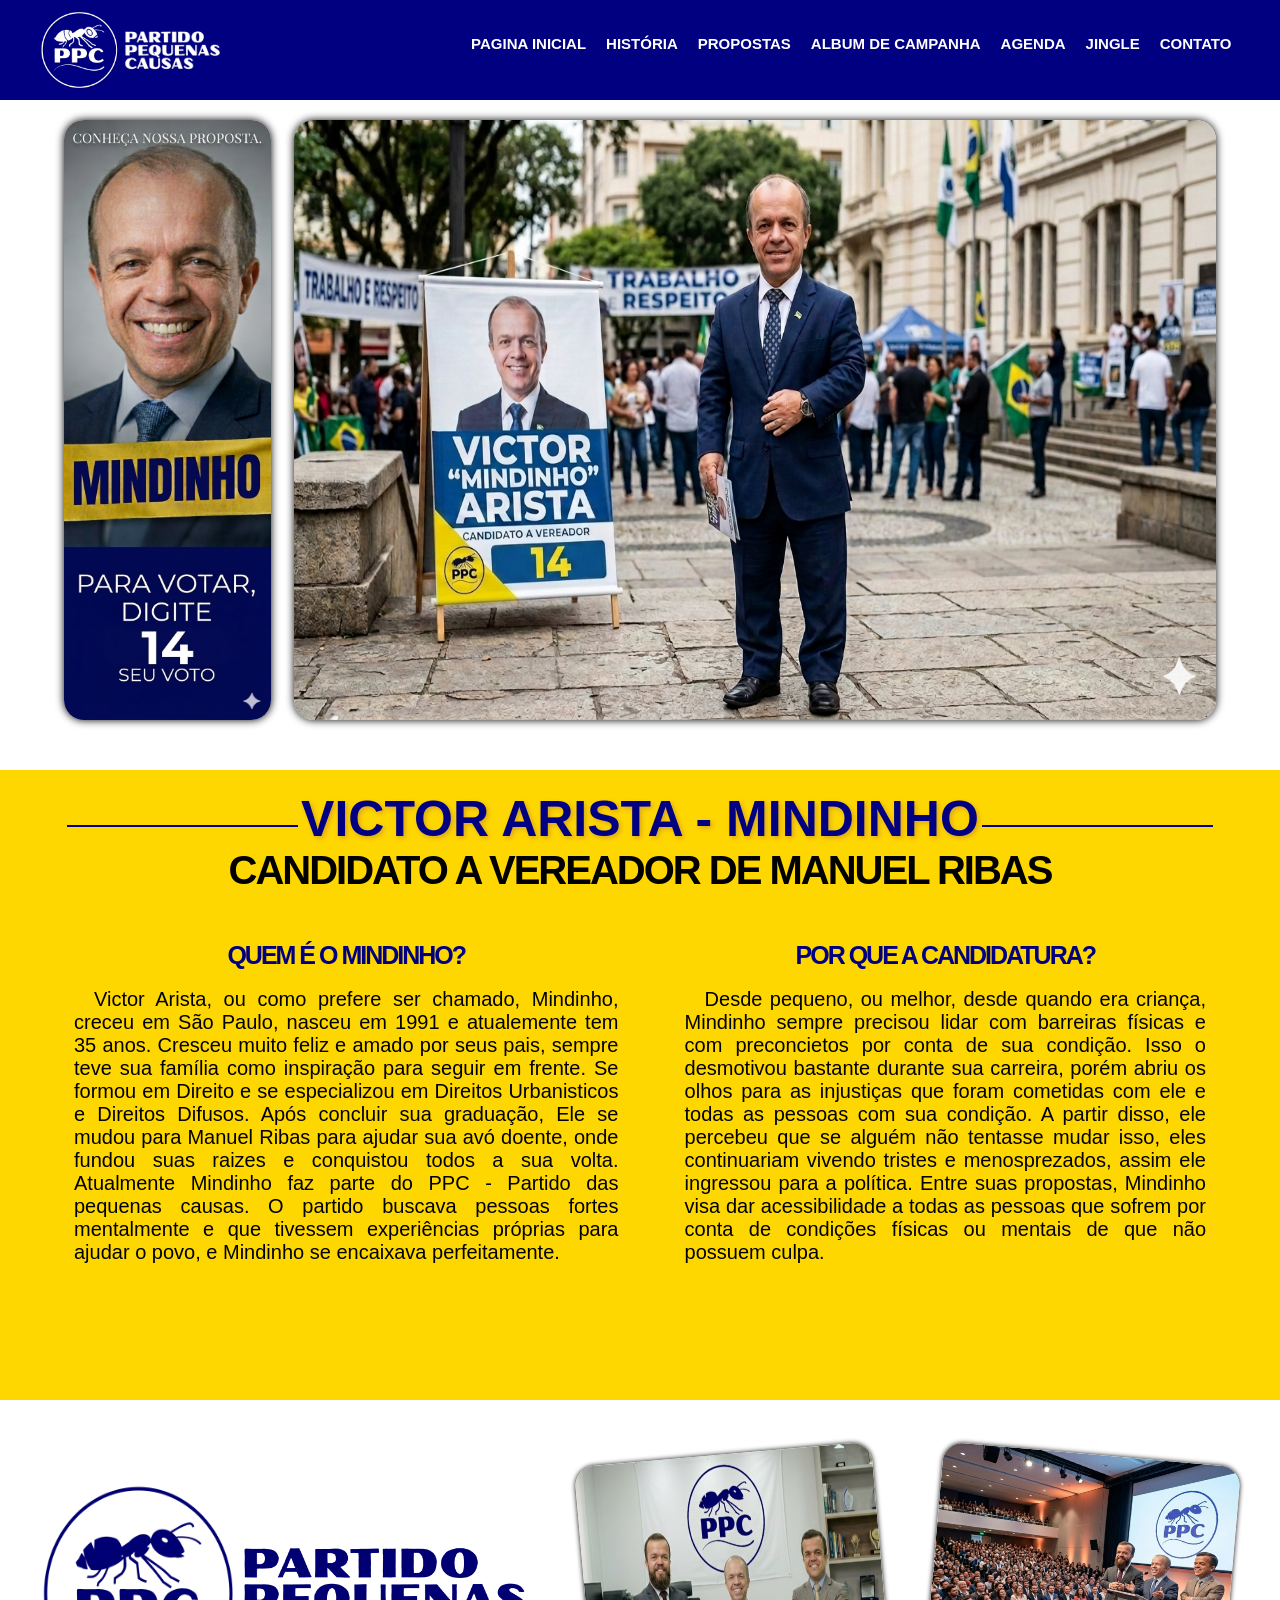
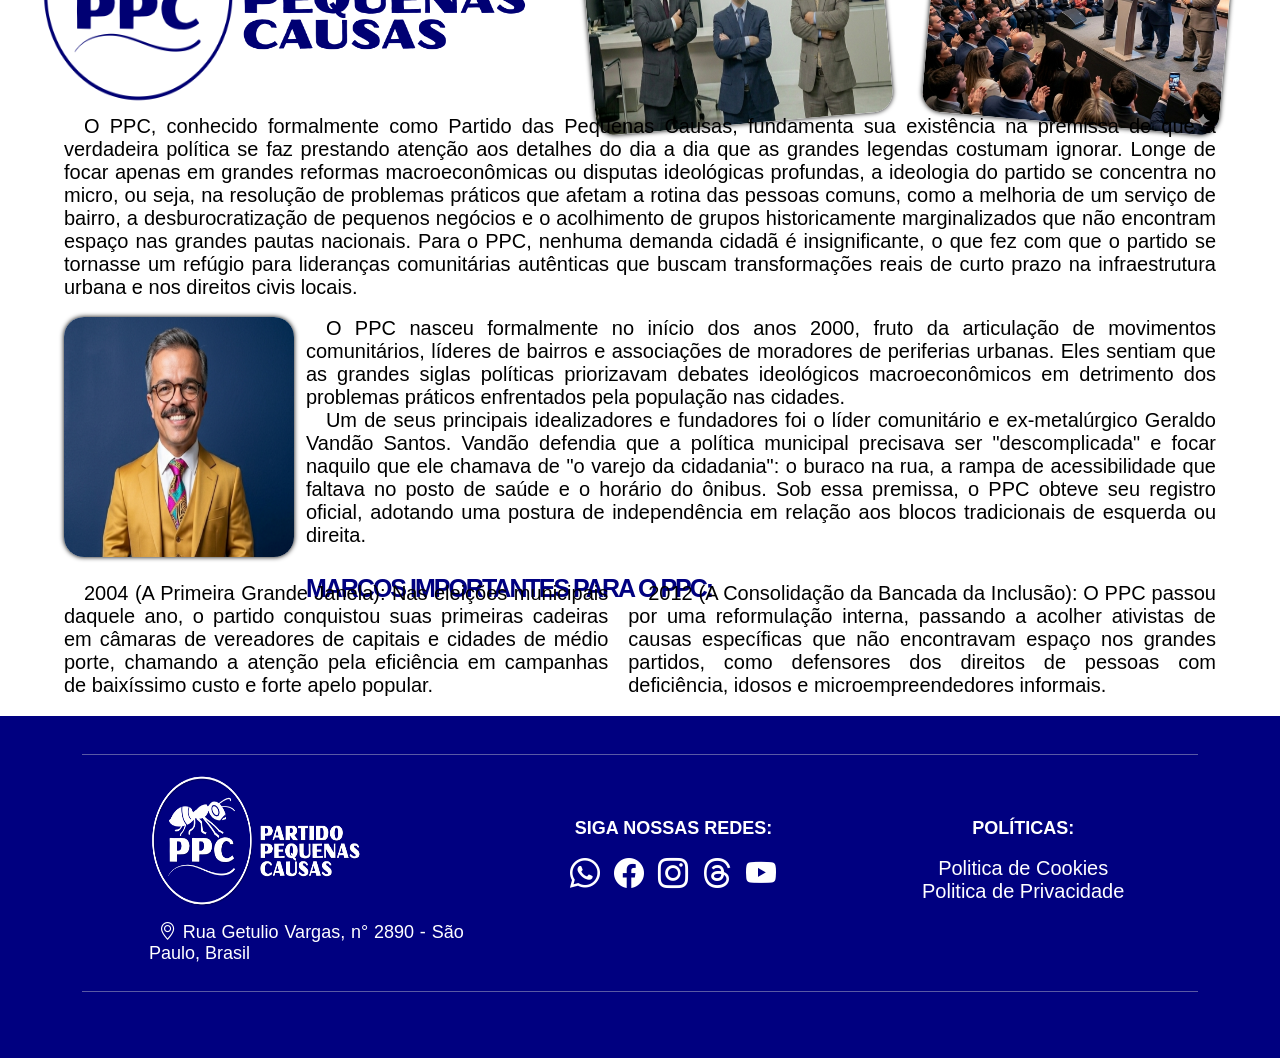
==== index.html @ 3d042450 "Alteração de Width Alterei a largura dos elementos para padronização das páginas. Mudei algumas cois" ====
<!DOCTYPE html>
<html lang="pt-br">

<head>
    <meta charset="UTF-8">
    <meta name="viewport" content="width=device-width, initial-scale=1.0">
    <title>Victor Arista - Página Inicial</title>

    <link rel="icon" type="image/x-icon" href="Imagens/iconPPC.png"> <!-- icone da pagina -->

    <link rel="stylesheet" href="style.css">

    <link rel="stylesheet" href="https://cdn.jsdelivr.net/npm/bootstrap-icons@1.13.1/font/bootstrap-icons.min.css">
    <!-- link bootstrap -->

    <!-- Fontes -->
    <link rel="preconnect" href="https://fonts.googleapis.com">
    <link rel="preconnect" href="https://fonts.gstatic.com" crossorigin>
    <link href="https://fonts.googleapis.com/css2?family=Rammetto+One&display=swap" rel="stylesheet">


    <style>
        .mural {

            display: flex;
            justify-content: space-between;
            width: 90%;
            margin-left: 5%;
            height: 650px;
        }

        .mural .banner {
            border-radius: 20px;
            width: 80%;
            height: 600px;
            box-shadow: 0px 0px 8px black;

        }

        .mural .banner2 {

            border-radius: 20px;
            width: 18%;
            height: 600px;
            box-shadow: 0px 0px 8px black;
        }

        .apresentacaoFundo {
            background-color: gold;
            
        }
        .apresentacao {
            width: 90%;
            height: 70vh;
            margin-left: 5%;
        }

        .apresentacao h1 {
            text-align: center;
            margin-top: 20px;
            text-transform: uppercase;
            font-weight: 900;
            font-size: 50px;
            color: navy;
            text-shadow: 2px 2px 5px goldenrod;
        }

        .apresentacao h2 {
            text-align: center;
            text-transform: uppercase;
            font-weight: 800;
            font-size: 40px;
            letter-spacing: -2px;
        }

        .titulo {
            display: flex;
            justify-content: space-evenly;
        }

        .titulo .linha {
            width: 20%;
            height: 2px;
            margin-top: 55px;
            background-color: navy;
        }

        .apresentacao .apresentacaoEspaco {
            margin-top: 20px;
            display: flex;
            justify-content: space-between;


        }

        .apresentacao .apresentacaoEspaco h3 {
            text-align: center;
            margin-top: 2vh;
            text-transform: uppercase;
            letter-spacing: -2px;
            font-size: 25px;
            color: navy;
            font-weight: 600;

        }

        .apresentacao .apresentacaoEspaco p {
            text-indent: 20px;
            font-size: 20px;
            margin-top: 2vh;
            text-align: justify;
        }

        .apresentacao .apresentacaoEspaco .quemSou {
            width: 49%;
            height: 42vh;
            padding: 10px;
        }

        .apresentacao .apresentacaoEspaco .porQueCandidatura {
            width: 47%;
            height: 40vh;
            padding: 10px;
        }

        .partido {
            margin-top: 4vh;
            width: 100%;
            min-height: 880px;

        }

        .partido .cima {
            display: flex;
            justify-content: space-evenly;
            height: 270px;
            margin-left: 3%;

        }

        .partido .cima .logoPartido {
            display: flex;
            justify-content: space-between;
            width: 40%;
            margin-top: 3vh;

        }

        .partido .cima .logoPartido .imgSiglaPPC {
            width: 60%;
            height: 30vh;

        }

        .partido .cima .logoPartido .imgIconPPC {
            margin-top: 2vh;
            width: 40%;
            height: 25vh;
        }

        .partido .cima .amigosPartido {
            margin-top: 2vh;
            width: 60%;
            height: 30vh;

            display: flex;
            justify-content: space-evenly;

        }

        .partido .cima .amigosPartido img {
            width: 40%;
            border-radius: 20px;
            box-shadow: 0px 0px 5px black;

        }

        .partido .cima .amigosPartido .imgAmigos1 {
            transform: rotate(-5deg);
            z-index: -1;
        }

        .partido .cima .amigosPartido .imgAmigos2 {
            transform: rotate(5deg);
            z-index: -1;
        }

        .meio {
            margin-top: 1vh;
            height: 480px;
            
            width: 90%;
            margin-left: 5%;
        }

        .meio p {
            text-indent: 20px;
            font-size: 20px;
            text-align: justify;

        }

        .meio .vandao {
            display: flex;
            justify-content: space-between;

        }

        .meio .vandao img {
            width: 20%;
            height: 240px;
            margin-top: 2vh;
            border-radius: 20px;
            box-shadow: 0px 0px 5px black;
        }

        .meio .vandao .paragrafo {
            margin-top: 2vh;
            width: 79%;
            height: 10vh;
        }

        .meio .vandao .paragrafo h2 {
            margin-top: 3vh;
            width: 100%;
            text-align: left;
            text-transform: uppercase;
            letter-spacing: -2px;
            font-size: 25px;
            color: navy;
            font-weight: 600;
        }

        .baixo {
            width: 100%;
            height: 80px;
            margin-top: 25px;
            

        }

        .baixo ul {
            width: 100%;
           display: flex;
            gap: 20px;
            list-style: none;
            
        }

        .baixo ul p{

            width: 100%;
            text-indent: 20px;
            font-size: 20px;
            text-align: justify;

        }

    </style>

</head>

<body>
    <header>
        <div class="imagensPartido">
            <img class="imgPartido1" src="/Imagens/iconPPCbranco.png" alt="iconePPC">
            <img src="/Imagens/PPCsiglaBranca.png" alt="">
        </div>

        <div class="menu">
            <ul class="menuLista fonteTitulo">
                <li><a href="#" class="NavLinks">Pagina Inicial</a></li>
                <li><a href="Historia.html" class="NavLinks">História</a></li>
                <li><a href="Propostas.html" class="NavLinks">Propostas</a></li>
                <li><a href="Album.html" class="NavLinks">Album de Campanha</a></li>
                <li><a href="Agenda.html" class="NavLinks">Agenda</a></li>
                <li><a href="Jingle.html" class="NavLinks">Jingle</a></li>
                <li><a href="Contato.html" class="NavLinks">Contato</a></li>
            </ul>
        </div>

    </header>


    <main>
        <div class="mural">
            <img class="banner2" src="Imagens/BannerCampanhaMin.png" alt="">
            <img class="banner" src="Imagens/CampanhaRuaMindinho.png" alt="">
        </div>

        <div class="apresentacaoFundo">
            <div class="apresentacao">
                <div class="titulo">
                    <div class="linha"></div>
                    <h1 class="fonteTitulo">Victor Arista - Mindinho</h1>
                    <div class="linha"></div>
                </div>

                <h2 class="fonteTitulo">Candidato a vereador de Manuel Ribas</h2>

                <div class="apresentacaoEspaco">
                    <div class="quemSou">
                        <h3 class="fonteTitulo">Quem é o Mindinho?</h3>
                        <p class="fonteTexto">
                            Victor Arista, ou como prefere ser chamado, Mindinho, creceu em São Paulo, nasceu em 1991 e
                            atualemente tem 35 anos. Cresceu muito feliz e amado por seus pais, sempre teve sua família
                            como
                            inspiração para seguir em frente. Se formou em Direito e se especializou em Direitos
                            Urbanisticos e
                            Direitos Difusos. Após concluir sua graduação, Ele se mudou para Manuel Ribas para ajudar
                            sua
                            avó
                            doente, onde fundou suas raizes e conquistou todos a sua volta. Atualmente Mindinho faz
                            parte do
                            PPC
                            - Partido das pequenas causas. O partido buscava pessoas fortes mentalmente e que tivessem
                            experiências próprias para ajudar o povo, e Mindinho se encaixava perfeitamente.
                        </p>
                    </div>

                    <div class="porQueCandidatura">
                        <h3 class="fonteTitulo">Por que a candidatura?</h3>
                        <p class="fonteTexto"> Desde pequeno, ou melhor, desde quando era criança, Mindinho sempre
                            precisou
                            lidar com barreiras físicas e com preconcietos por conta de sua condição. Isso o desmotivou
                            bastante
                            durante sua carreira, porém abriu os olhos para as injustiças que foram cometidas com ele e
                            todas as
                            pessoas com sua condição. A partir disso, ele percebeu que se alguém não tentasse mudar
                            isso,
                            eles
                            continuariam vivendo tristes e menosprezados, assim ele ingressou para a política. Entre
                            suas
                            propostas, Mindinho visa dar acessibilidade a todas as pessoas que sofrem por conta de
                            condições
                            físicas ou mentais de que não possuem culpa.</p>
                    </div>
                </div>
            </div>
        </div>


        <div class="partido">
            <div class="cima">
                <div class="logoPartido">
                    <img class="imgIconPPC" src="Imagens/iconPPC.png" alt="">
                    <img class="imgSiglaPPC" src="Imagens/PPCsigla.png" alt="">
                </div>

                <div class="amigosPartido">
                    <img class="imgAmigos1" src="Imagens/AmigosMindinho.png" alt="">
                    <img class="imgAmigos2" src="Imagens/Palestra.png" alt="">
                </div>
            </div>

            <div class="meio">

                <p class="fonteTexto">
                    O PPC, conhecido formalmente como Partido das Pequenas Causas, fundamenta sua existência na premissa
                    de
                    que a verdadeira política se faz prestando atenção aos detalhes do dia a dia que as grandes legendas
                    costumam ignorar. Longe de focar apenas em grandes reformas macroeconômicas ou disputas ideológicas
                    profundas, a ideologia do partido se concentra no micro, ou seja, na resolução de problemas práticos
                    que
                    afetam a rotina das pessoas comuns, como a melhoria de um serviço de bairro, a desburocratização de
                    pequenos negócios e o acolhimento de grupos historicamente marginalizados que não encontram espaço
                    nas
                    grandes pautas nacionais. Para o PPC, nenhuma demanda cidadã é insignificante, o que fez com que o
                    partido se tornasse um refúgio para lideranças comunitárias autênticas que buscam transformações
                    reais
                    de curto prazo na infraestrutura urbana e nos direitos civis locais.
                </p>


                <div class="vandao">
                    <img src="Imagens/PresidenteVandao.png" alt="">

                    <div class="paragrafo">
                        <p class="fonteTexto">
                            O PPC nasceu formalmente no início dos anos 2000, fruto da articulação de movimentos
                            comunitários,
                            líderes de bairros e associações de moradores de periferias urbanas. Eles sentiam que as
                            grandes
                            siglas políticas priorizavam debates ideológicos macroeconômicos em detrimento dos problemas
                            práticos enfrentados pela população nas cidades.

                        </p>
                        <p class="fonteTexto">
                            Um de seus principais idealizadores e fundadores foi o líder comunitário e ex-metalúrgico
                            Geraldo
                            Vandão Santos. Vandão defendia que a política municipal precisava ser "descomplicada" e
                            focar
                            naquilo que ele chamava de "o varejo da cidadania": o buraco na rua, a rampa de
                            acessibilidade
                            que
                            faltava no posto de saúde e o horário do ônibus. Sob essa premissa, o PPC obteve seu
                            registro
                            oficial, adotando uma postura de independência em relação aos blocos tradicionais de
                            esquerda ou
                            direita.
                        </p>

                        <h2 class="fonteTitulo">
                            Marcos Importantes para o PPC:
                        </h2>
                    </div>

                </div>

                <div class="baixo">

                    <ul>
                        <li>
                            <p class="fonteTexto">
                                2004 (A Primeira Grande Janela): Nas eleições municipais daquele ano, o partido
                                conquistou
                                suas primeiras cadeiras em câmaras de vereadores de capitais e cidades de médio porte,
                                chamando a atenção pela eficiência em campanhas de baixíssimo custo e forte apelo
                                popular.
                            </p>
                        </li>

                        <li class="p2">
                            <p class="fonteTexto ">
                                2012 (A Consolidação da Bancada da Inclusão): O PPC passou por uma reformulação interna,
                                passando a acolher ativistas de causas específicas que não encontravam espaço nos
                                grandes
                                partidos, como defensores dos direitos de pessoas com deficiência, idosos e
                                microempreendedores informais.
                            </p>
                        </li>
                    </ul>

                </div>
            </div>

        </div>

    </main>

    <footer>
        <div class="linhaFooter"></div>

        <div class="itensFooter">

            <div class="localizacao">

                <div class="imagensPartido">
                    <img class="imgPartido1" src="/Imagens/iconPPCbranco.png" alt="iconePPC">
                    <img src="/Imagens/PPCsiglaBranca.png" alt="">
                </div>

                <p class="fonteTexto"><i class="bi bi-geo-alt"></i> Rua Getulio Vargas, n° 2890 - São Paulo, Brasil</p>
            </div>

            <div class="redes">

                <p class="fonteTexto">Siga nossas redes:

                </p>
                <a href=""><i class="bi bi-whatsapp"></i></a>
                <a href=""><i class="bi bi-facebook"></i></a>
                <a href=""><i class="bi bi-instagram"></i></a>
                <a href=""><i class="bi bi-threads"></i></a>
                <a href=""><i class="bi bi-youtube"></i></a>
            </div>

            <div class="politica">
                <p class="fonteTexto">Políticas: </p>
                <a class="fonteTexto" href="">Politica de Cookies</a>
                <a class="fonteTexto" href="">Politica de Privacidade</a>
            </div>

        </div>

        <div class="linhaFooter"></div>
    </footer>

</body>

</html>
---- style.css ----
* {
    margin: 0;
    padding: 0;
    box-sizing: border-box;
    
}

.fonteTitulo {
    font-family: "Paytone One", sans-serif;
    font-weight: 400;
    font-style: normal;

}

.fonteTexto {
    font-family: "Montserrat", sans-serif;
    font-optical-sizing: auto;
    font-weight: 500;
    font-style: normal;
}

html {
    scroll-behavior: smooth;
    
}

body {
    width: 100%;
    
}


header {
    width: 100%;
    height: 100px;
    background-color: navy;
    display: flex;
    justify-content: space-evenly;
    position: fixed;

     z-index: 3;

}

main{
    padding-top: 120px;
}


.imagensPartido {
    width: 30%;
}

.imagensPartido img {
    width: 100px;
    height: 100px;
}

.imagensPartido .imgPartido1 {
    width: 80px;
    height: 80px;
    margin-bottom: 10px;
}

.menuLista {
    display: flex;
    justify-content: space-evenly;
    align-items: center;
    margin-top: 25px;
    list-style: none;
    font-weight: 800;
}

.menuLista a {
    text-decoration: none;
    display: flex;
    margin: 10px;
    color: white;
    font-size: 15px;
    text-transform: uppercase;
}

.NavLinks {
    position: relative;
    text-decoration: none;
    color: white;
    transform: scale(1);
    transition: 555ms;
}

.NavLinks:hover{
    transform: scale(1.08);
}

.NavLinks::before {
    content: '';
    position: absolute;
    width: 100%;
    height: 4px;
    border-radius: 4px;
    background-color: rgba(255, 217, 0, 0.842);
    bottom: 0;
    left: 0;
    transform-origin: right;
    transform: scaleX(0);
    transition: transform .3s ease-in-out;
}

.NavLinks:hover::before {
    transform-origin: left;
    transform: scaleX(1);
}

footer {
    width: 100%;
    height: 38vh;
    background-color: navy;
    padding: 20px;
}

footer .linhaFooter {
    margin-left: 5%;
    margin-top: 2vh;
    width: 90%;
    height: 1px;
    background-color: rgba(211, 211, 211, 0.418);
}

footer .itensFooter {
    margin-top: 2vh;
    display: flex;
    justify-content: space-evenly;
    width: 90%;
    margin-left: 5%;
    margin-bottom: 3vh;
}


footer .itensFooter .localizacao {
    width: 32%;
    margin-left: 6%;
}

footer .itensFooter p {
    color: white;
    width: 90%;
    text-indent: 5px;
    font-size: 18px;
    text-align: justify;
}

footer .itensFooter .localizacao .imagensPartido {
    width: 100%;

}

footer .itensFooter .localizacao .imagensPartido img {
    width: 30%;
    height: 15vh;
}

footer .itensFooter .redes {
    width: 32%;
    text-align: center;
}

footer .itensFooter .redes p {
    text-align: center;
    margin-left: 15px;
    text-transform: uppercase;
    font-weight: 600;
    margin-bottom: 2vh;
    margin-top: 5vh;
}

footer .itensFooter .redes a {

    padding: 5px;
    color: white;
    text-decoration: none;
    font-size: 30px;
}

footer .itensFooter .politica {
    width: 32%;
    display: flex;
    flex-direction: column;
}

footer .itensFooter .politica p {
    text-align: center;
    margin-left: 15px;
    text-transform: uppercase;
    font-weight: 600;
    margin-bottom: 2vh;
    margin-top: 5vh;
}

footer .itensFooter .politica a {
    color: white;
    text-decoration: none;
    font-size: 20px;
    text-align: center;
}

/* EFEITOS HOOVER */

footer .itensFooter a:hover {
    color: gold;
}

@view-transition {
    navigation: auto;
}


::view-transition-group {
    animation-duration: 1s;
}
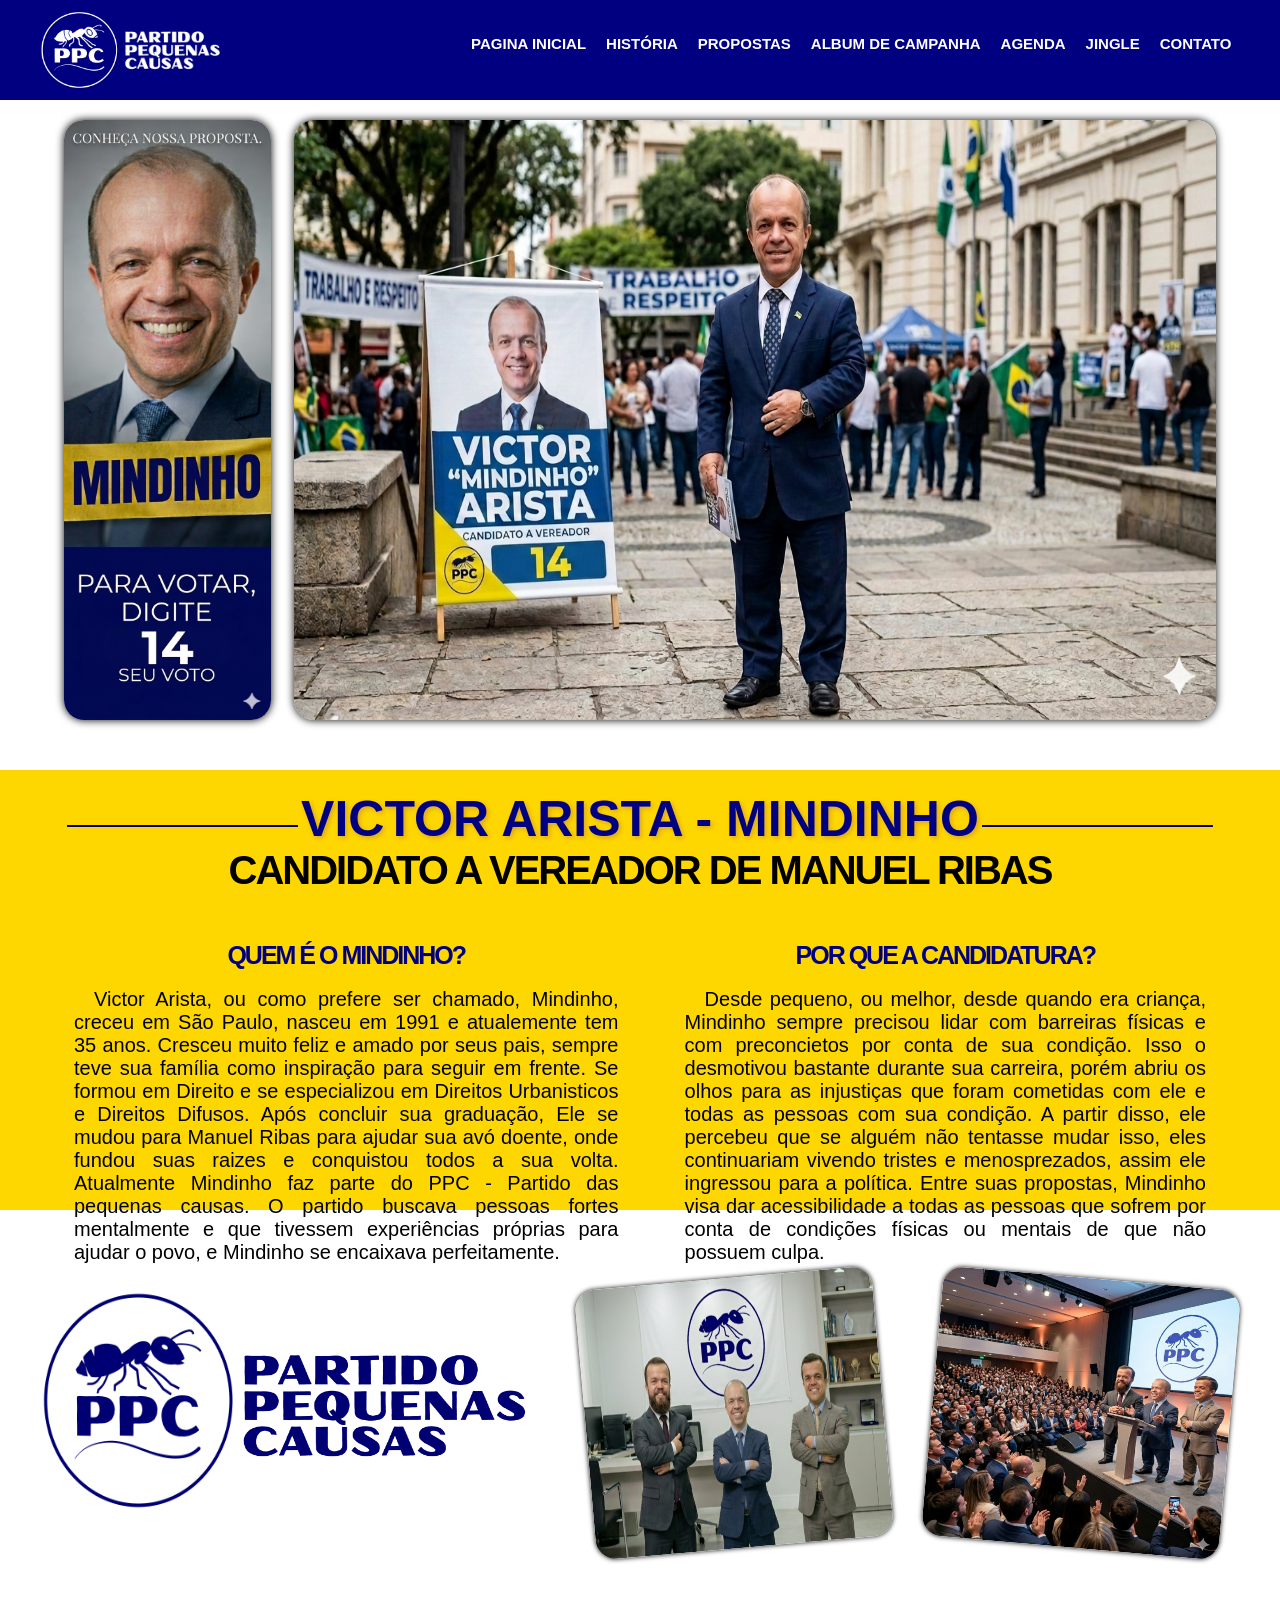
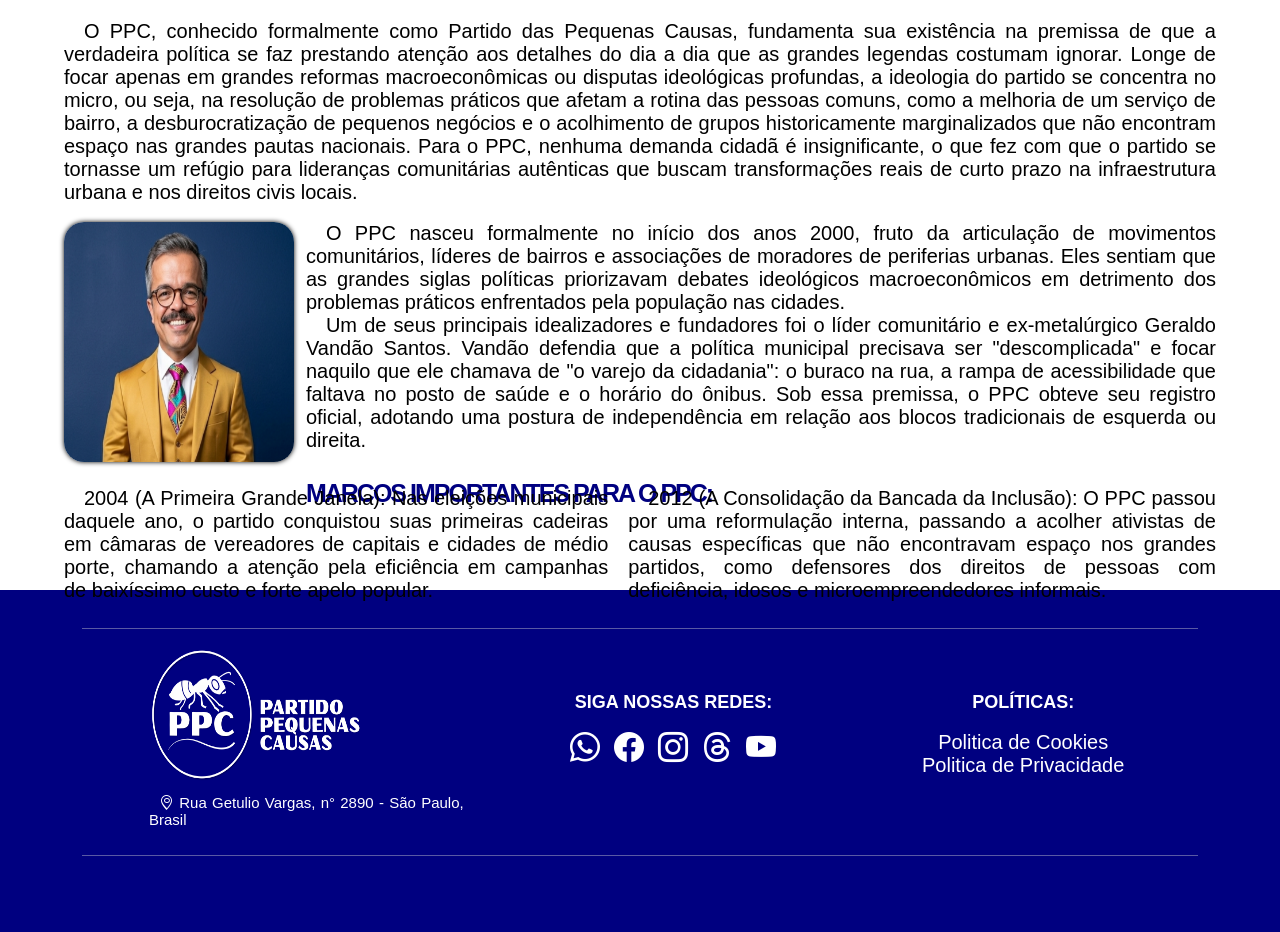
==== commit 5b08dbfc: "Refactor index.html for improved layout and content Updated the HTML structure and styles for the ho" ====
--- a/index.html
+++ b/index.html
@@ -51,7 +51,7 @@
         }
         .apresentacao {
             width: 90%;
-            height: 70vh;
+            height: 440px;
             margin-left: 5%;
         }
 
@@ -124,9 +124,9 @@
         }
 
         .partido {
-            margin-top: 4vh;
+            margin-top: 50px;
             width: 100%;
-            min-height: 880px;
+            min-height: 930px;
 
         }
 
@@ -142,7 +142,7 @@
             display: flex;
             justify-content: space-between;
             width: 40%;
-            margin-top: 3vh;
+            margin-top: 10px;
 
         }
 
@@ -186,7 +186,7 @@
         }
 
         .meio {
-            margin-top: 1vh;
+            margin-top: 90px;
             height: 480px;
             
             width: 90%;
@@ -233,7 +233,7 @@
 
         .baixo {
             width: 100%;
-            height: 80px;
+            height: 150px;
             margin-top: 25px;
             
 
@@ -263,8 +263,8 @@
 <body>
     <header>
         <div class="imagensPartido">
-            <img class="imgPartido1" src="/Imagens/iconPPCbranco.png" alt="iconePPC">
-            <img src="/Imagens/PPCsiglaBranca.png" alt="">
+            <img class="imgPartido1" src="Imagens/iconPPCbranco.png" alt="iconePPC">
+            <img src="Imagens/PPCsiglaBranca.png" alt="">
         </div>
 
         <div class="menu">
@@ -446,8 +446,8 @@
             <div class="localizacao">
 
                 <div class="imagensPartido">
-                    <img class="imgPartido1" src="/Imagens/iconPPCbranco.png" alt="iconePPC">
-                    <img src="/Imagens/PPCsiglaBranca.png" alt="">
+                    <img class="imgPartido1" src="Imagens/iconPPCbranco.png" alt="iconePPC">
+                    <img src="Imagens/PPCsiglaBranca.png" alt="">
                 </div>
 
                 <p class="fonteTexto"><i class="bi bi-geo-alt"></i> Rua Getulio Vargas, n° 2890 - São Paulo, Brasil</p>
--- a/style.css
+++ b/style.css
@@ -141,6 +141,11 @@
     margin-left: 6%;
 }
 
+footer .itensFooter .localizacao p {
+   font-size: 15px;
+   margin-top: -2px;
+}
+
 footer .itensFooter p {
     color: white;
     width: 90%;
@@ -213,7 +218,6 @@
     navigation: auto;
 }
 
-
-::view-transition-group {
+::view-transition(root) {
     animation-duration: 1s;
 }
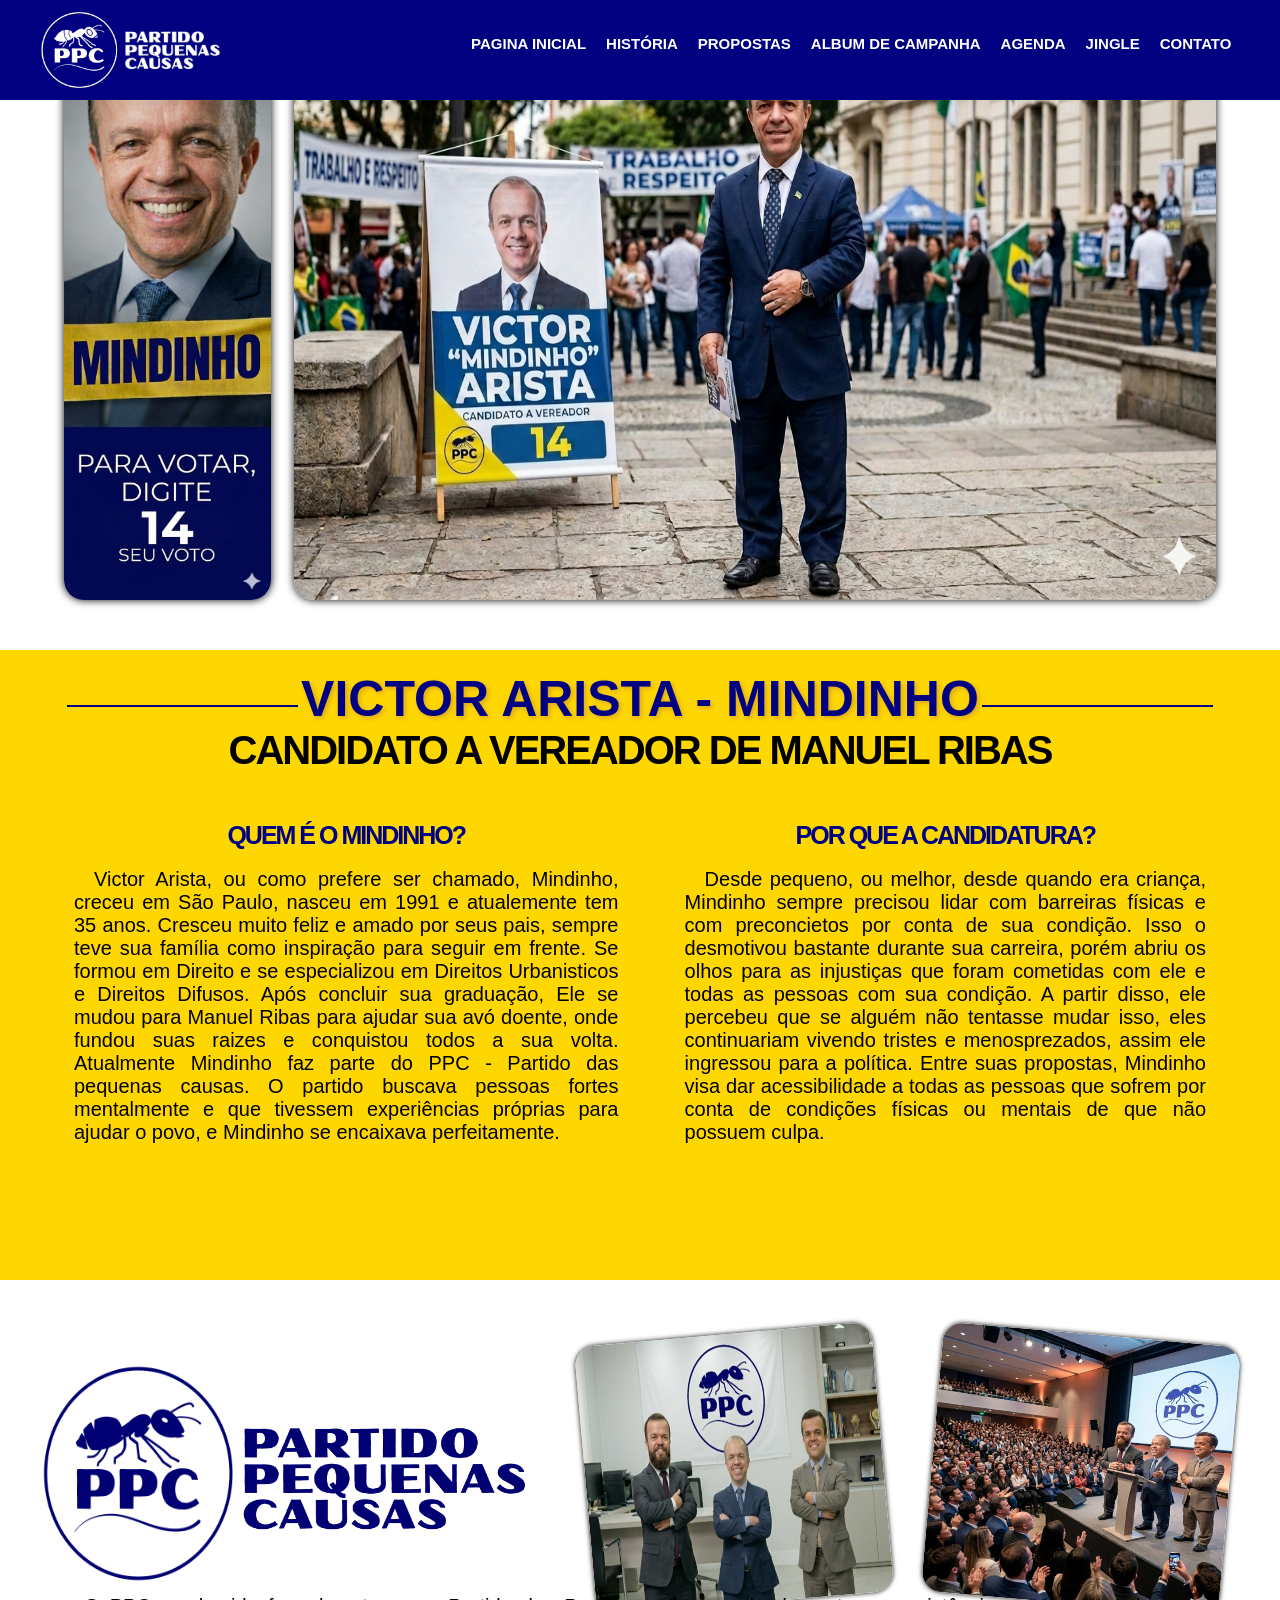
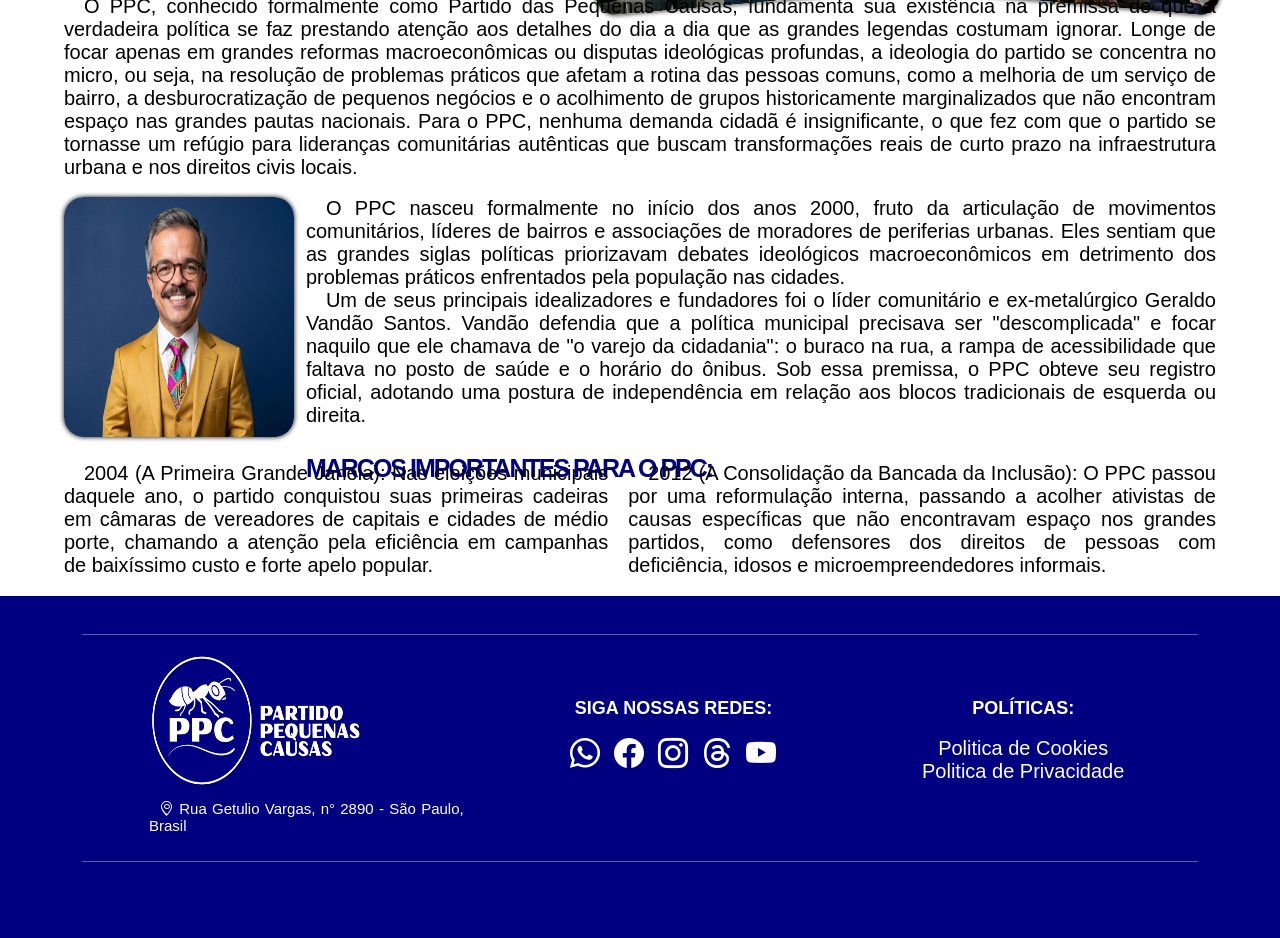
==== commit 53382838: "Mudanças de height de elementos. Tinha feito alterações no computador da escola, porém desconfigurou" ====
--- a/index.html
+++ b/index.html
@@ -51,7 +51,7 @@
         }
         .apresentacao {
             width: 90%;
-            height: 440px;
+            height: 70vh;
             margin-left: 5%;
         }
 
@@ -124,9 +124,9 @@
         }
 
         .partido {
-            margin-top: 50px;
+            margin-top: 4vh;
             width: 100%;
-            min-height: 930px;
+            min-height: 880px;
 
         }
 
@@ -142,7 +142,7 @@
             display: flex;
             justify-content: space-between;
             width: 40%;
-            margin-top: 10px;
+            margin-top: 3vh;
 
         }
 
@@ -186,7 +186,7 @@
         }
 
         .meio {
-            margin-top: 90px;
+            margin-top: 1vh;
             height: 480px;
             
             width: 90%;
@@ -233,7 +233,7 @@
 
         .baixo {
             width: 100%;
-            height: 150px;
+            height: 80px;
             margin-top: 25px;
             
 
@@ -263,8 +263,8 @@
 <body>
     <header>
         <div class="imagensPartido">
-            <img class="imgPartido1" src="Imagens/iconPPCbranco.png" alt="iconePPC">
-            <img src="Imagens/PPCsiglaBranca.png" alt="">
+            <img class="imgPartido1" src="/Imagens/iconPPCbranco.png" alt="iconePPC">
+            <img src="/Imagens/PPCsiglaBranca.png" alt="">
         </div>
 
         <div class="menu">
@@ -446,8 +446,8 @@
             <div class="localizacao">
 
                 <div class="imagensPartido">
-                    <img class="imgPartido1" src="Imagens/iconPPCbranco.png" alt="iconePPC">
-                    <img src="Imagens/PPCsiglaBranca.png" alt="">
+                    <img class="imgPartido1" src="/Imagens/iconPPCbranco.png" alt="iconePPC">
+                    <img src="/Imagens/PPCsiglaBranca.png" alt="">
                 </div>
 
                 <p class="fonteTexto"><i class="bi bi-geo-alt"></i> Rua Getulio Vargas, n° 2890 - São Paulo, Brasil</p>
--- a/style.css
+++ b/style.css
@@ -40,10 +40,6 @@
 
      z-index: 3;
 
-}
-
-main{
-    padding-top: 120px;
 }
 
 
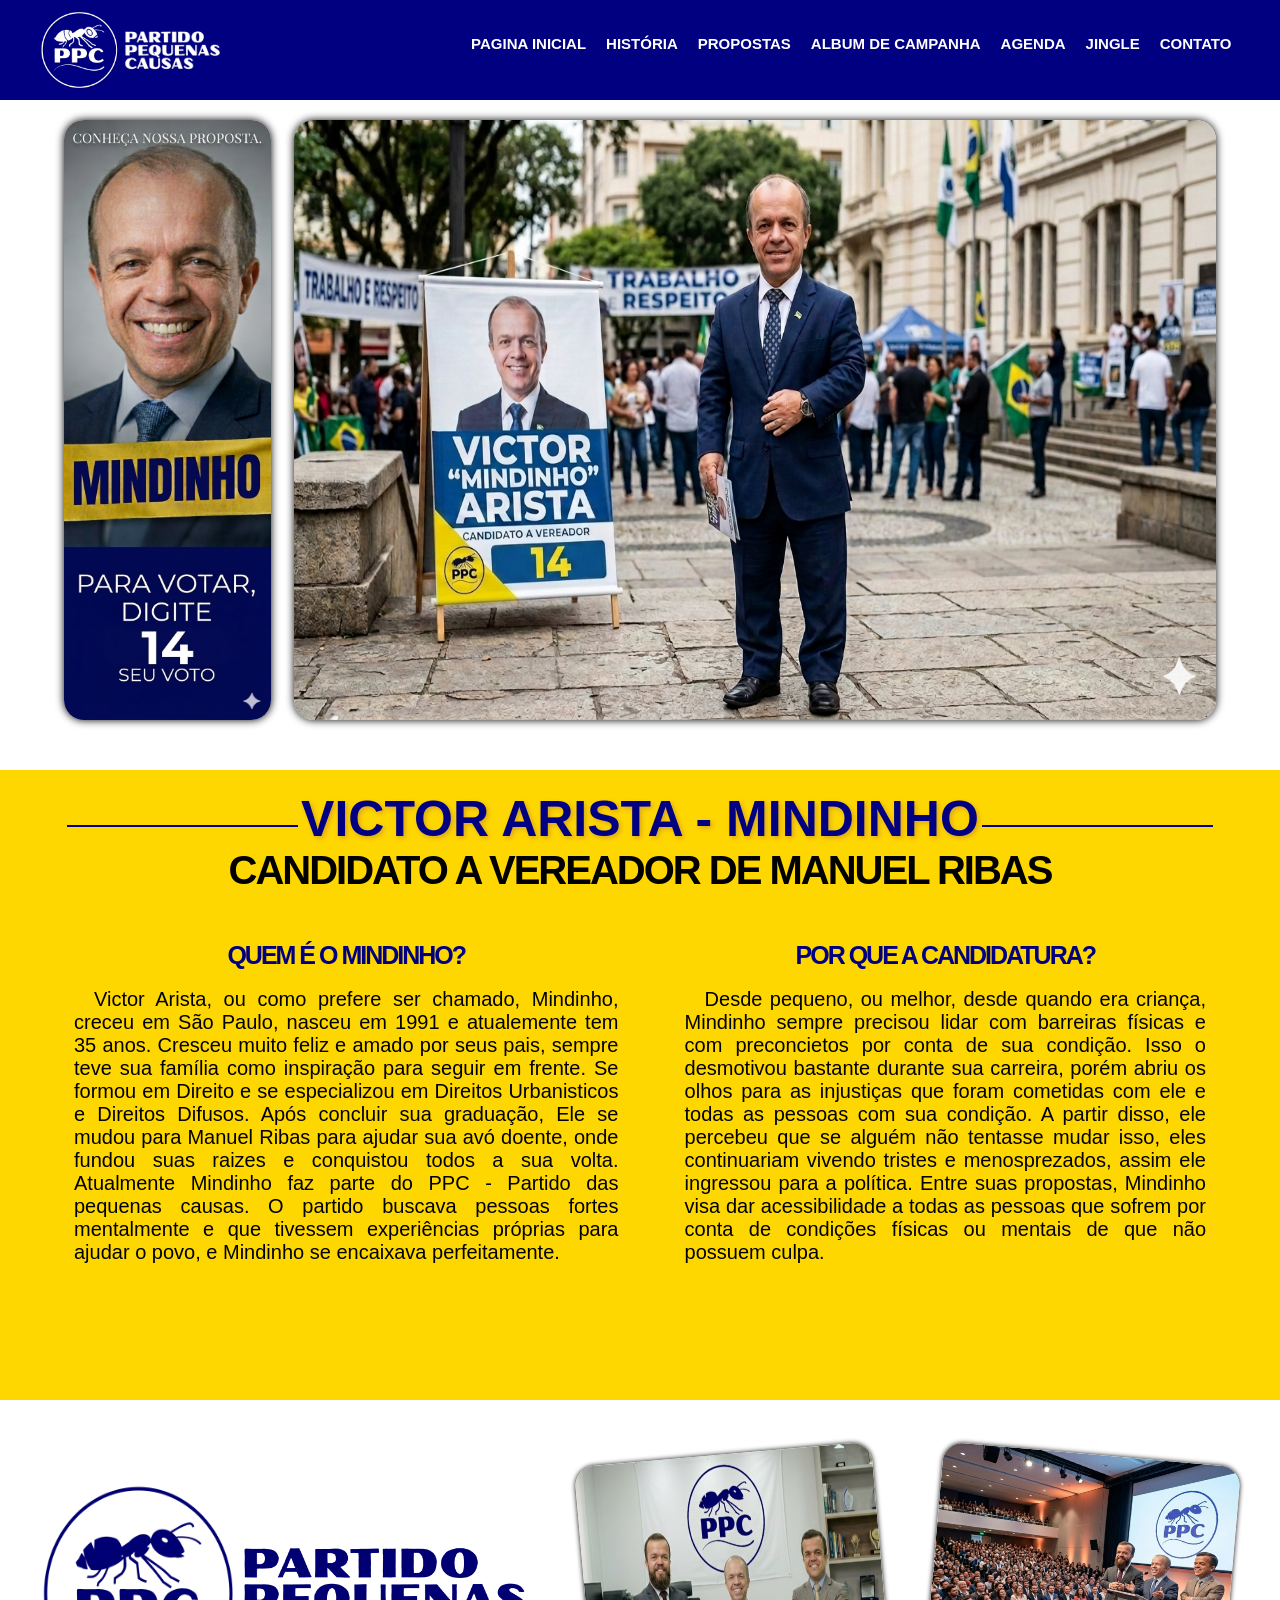
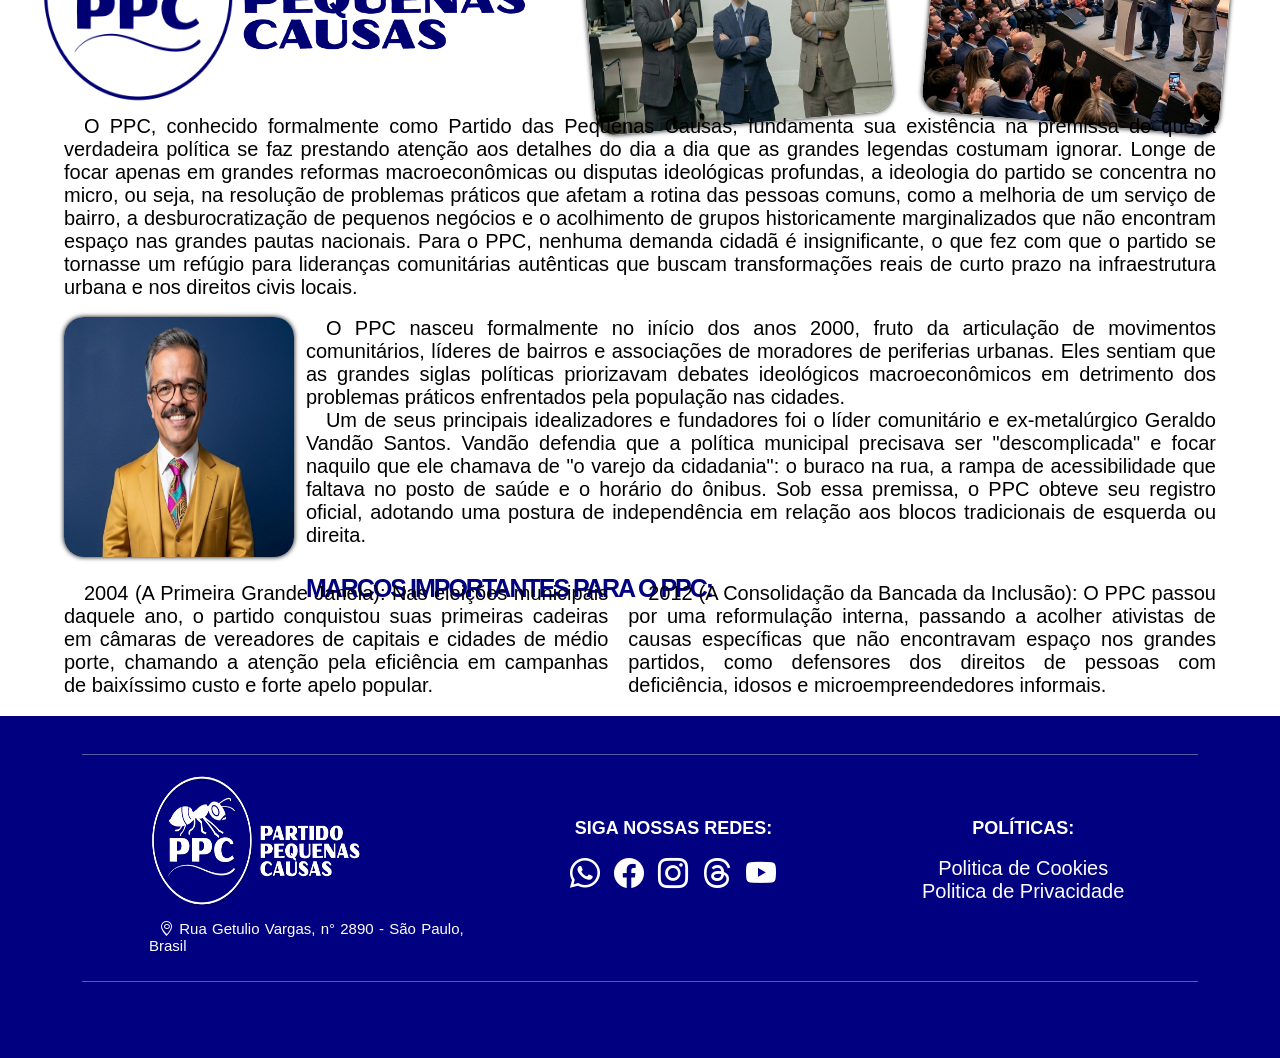
==== commit 46c48ba3: "Atualização Padding main" ====
--- a/index.html
+++ b/index.html
@@ -20,6 +20,10 @@
 
 
     <style>
+        main {
+            padding-top: 120px;
+        }
+
         .mural {
 
             display: flex;
@@ -47,8 +51,9 @@
 
         .apresentacaoFundo {
             background-color: gold;
-            
-        }
+
+        }
+
         .apresentacao {
             width: 90%;
             height: 70vh;
@@ -188,7 +193,7 @@
         .meio {
             margin-top: 1vh;
             height: 480px;
-            
+
             width: 90%;
             margin-left: 5%;
         }
@@ -235,19 +240,19 @@
             width: 100%;
             height: 80px;
             margin-top: 25px;
-            
+
 
         }
 
         .baixo ul {
             width: 100%;
-           display: flex;
+            display: flex;
             gap: 20px;
             list-style: none;
-            
-        }
-
-        .baixo ul p{
+
+        }
+
+        .baixo ul p {
 
             width: 100%;
             text-indent: 20px;
@@ -255,7 +260,6 @@
             text-align: justify;
 
         }
-
     </style>
 
 </head>
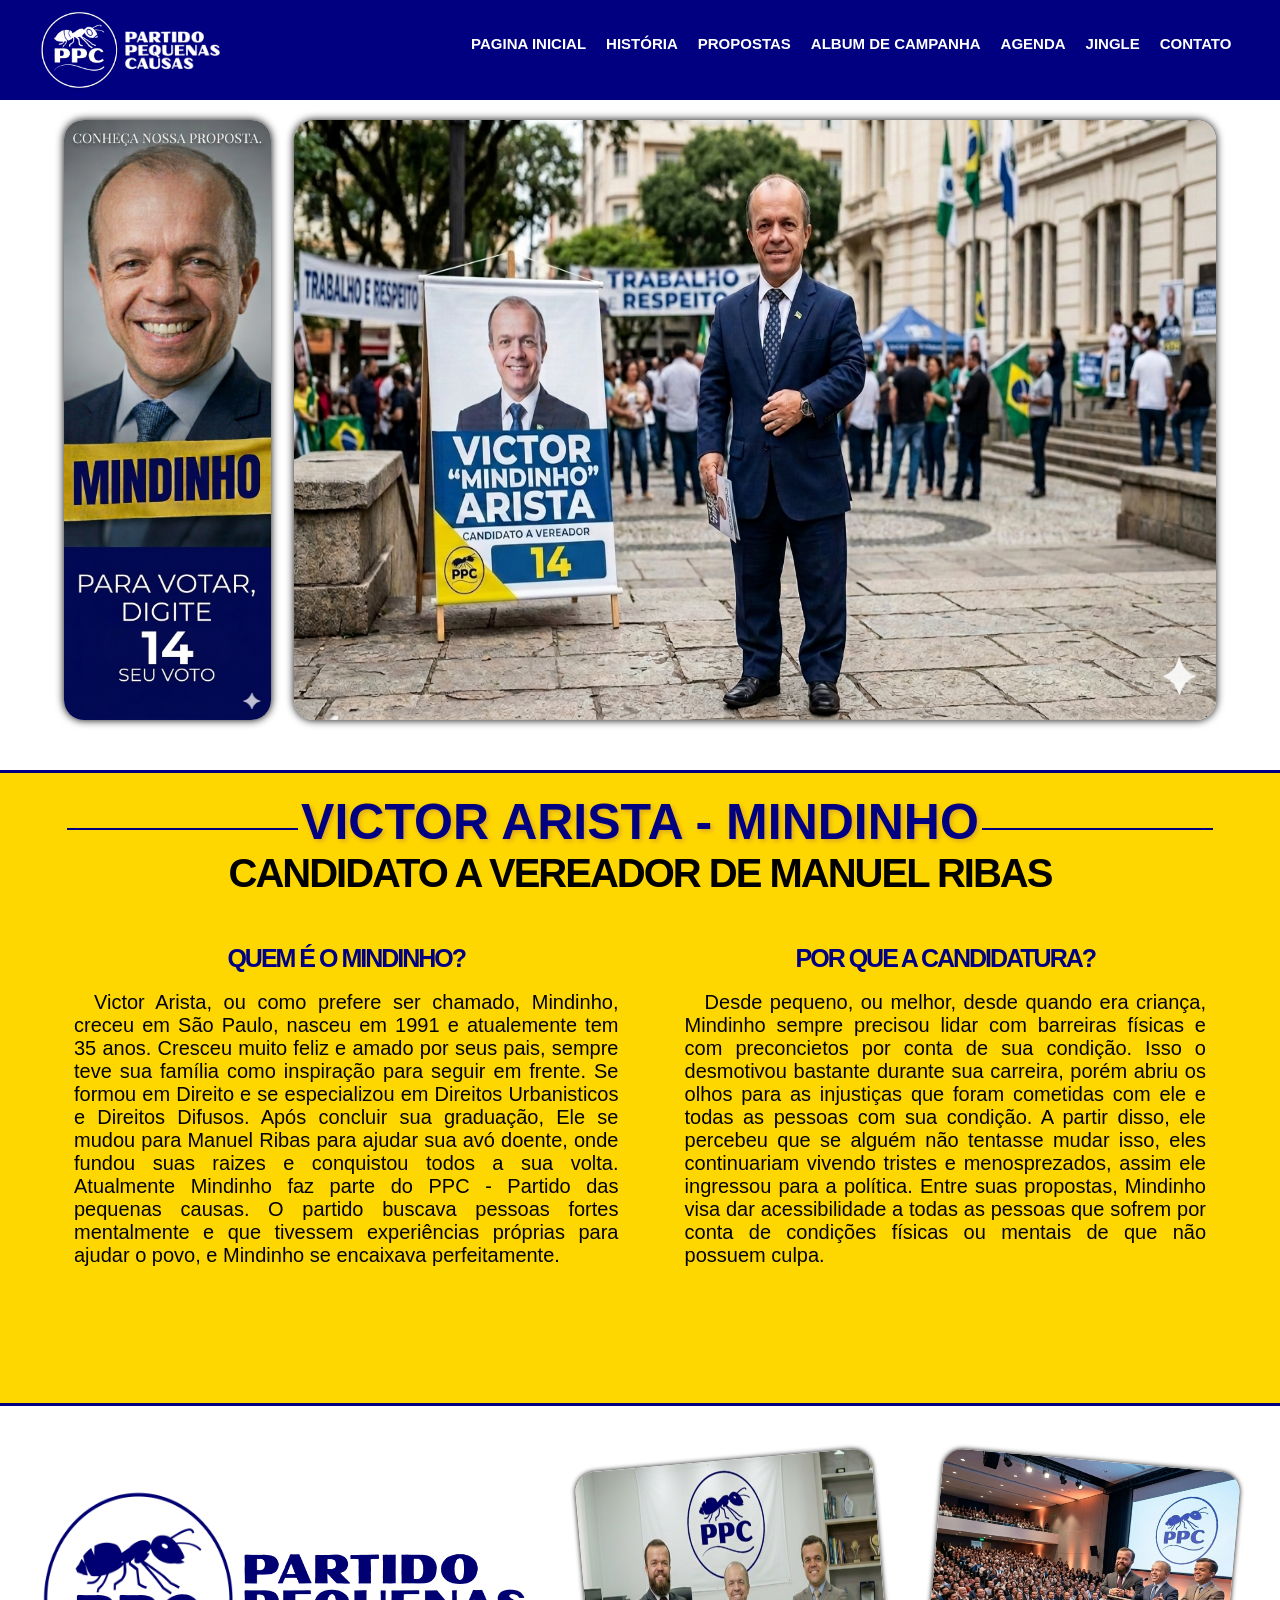
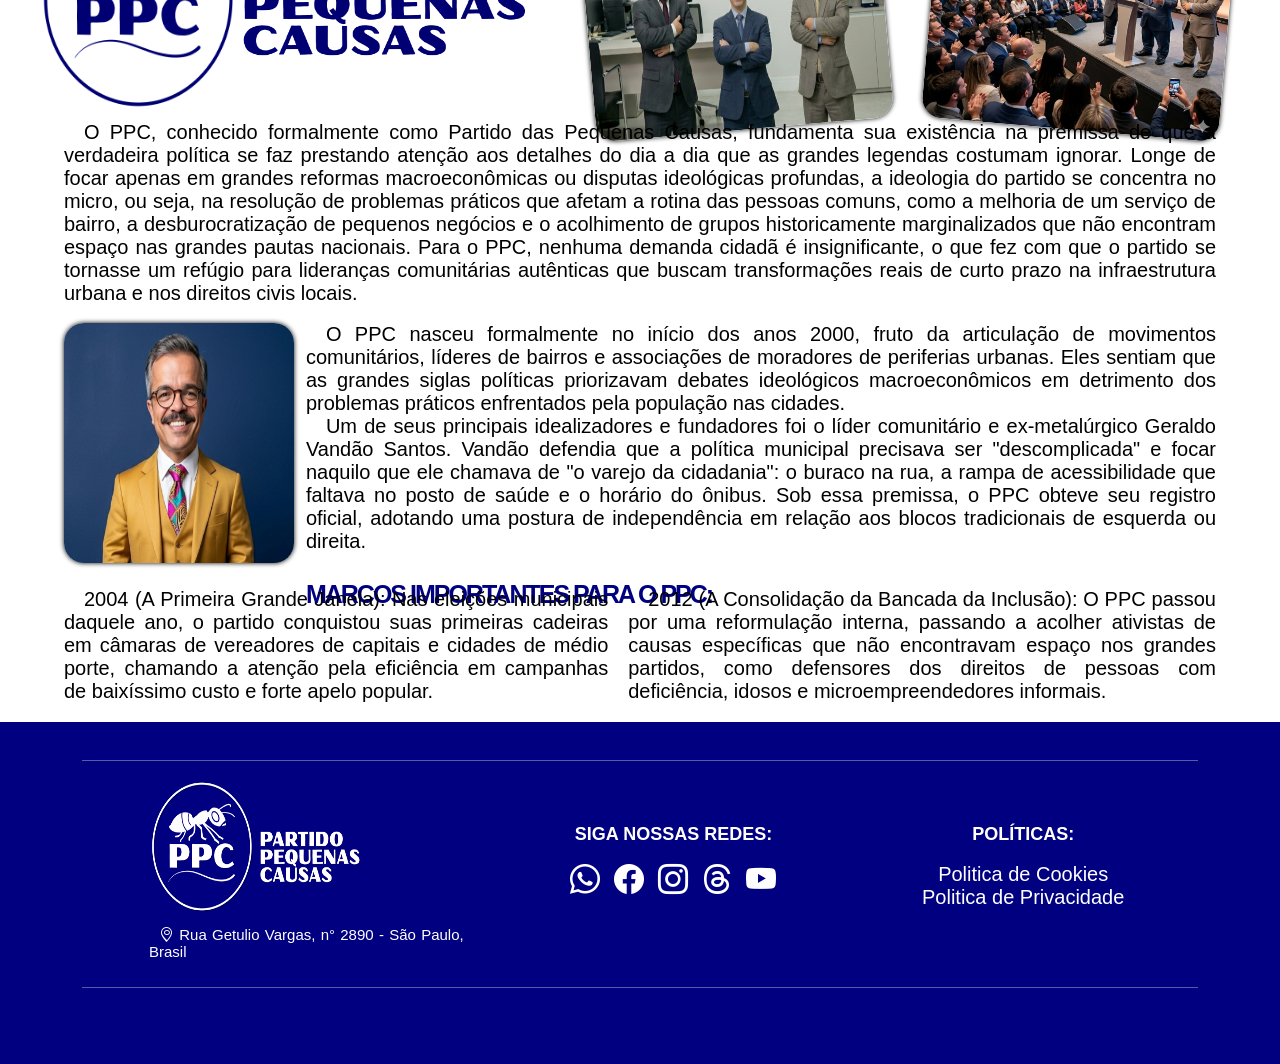
==== commit 1b6ca5d5: "Adição de borda no destaque amarelo" ====
--- a/index.html
+++ b/index.html
@@ -51,7 +51,8 @@
 
         .apresentacaoFundo {
             background-color: gold;
-
+            border-top: solid 3px navy;
+            border-bottom: solid 3px navy;
         }
 
         .apresentacao {
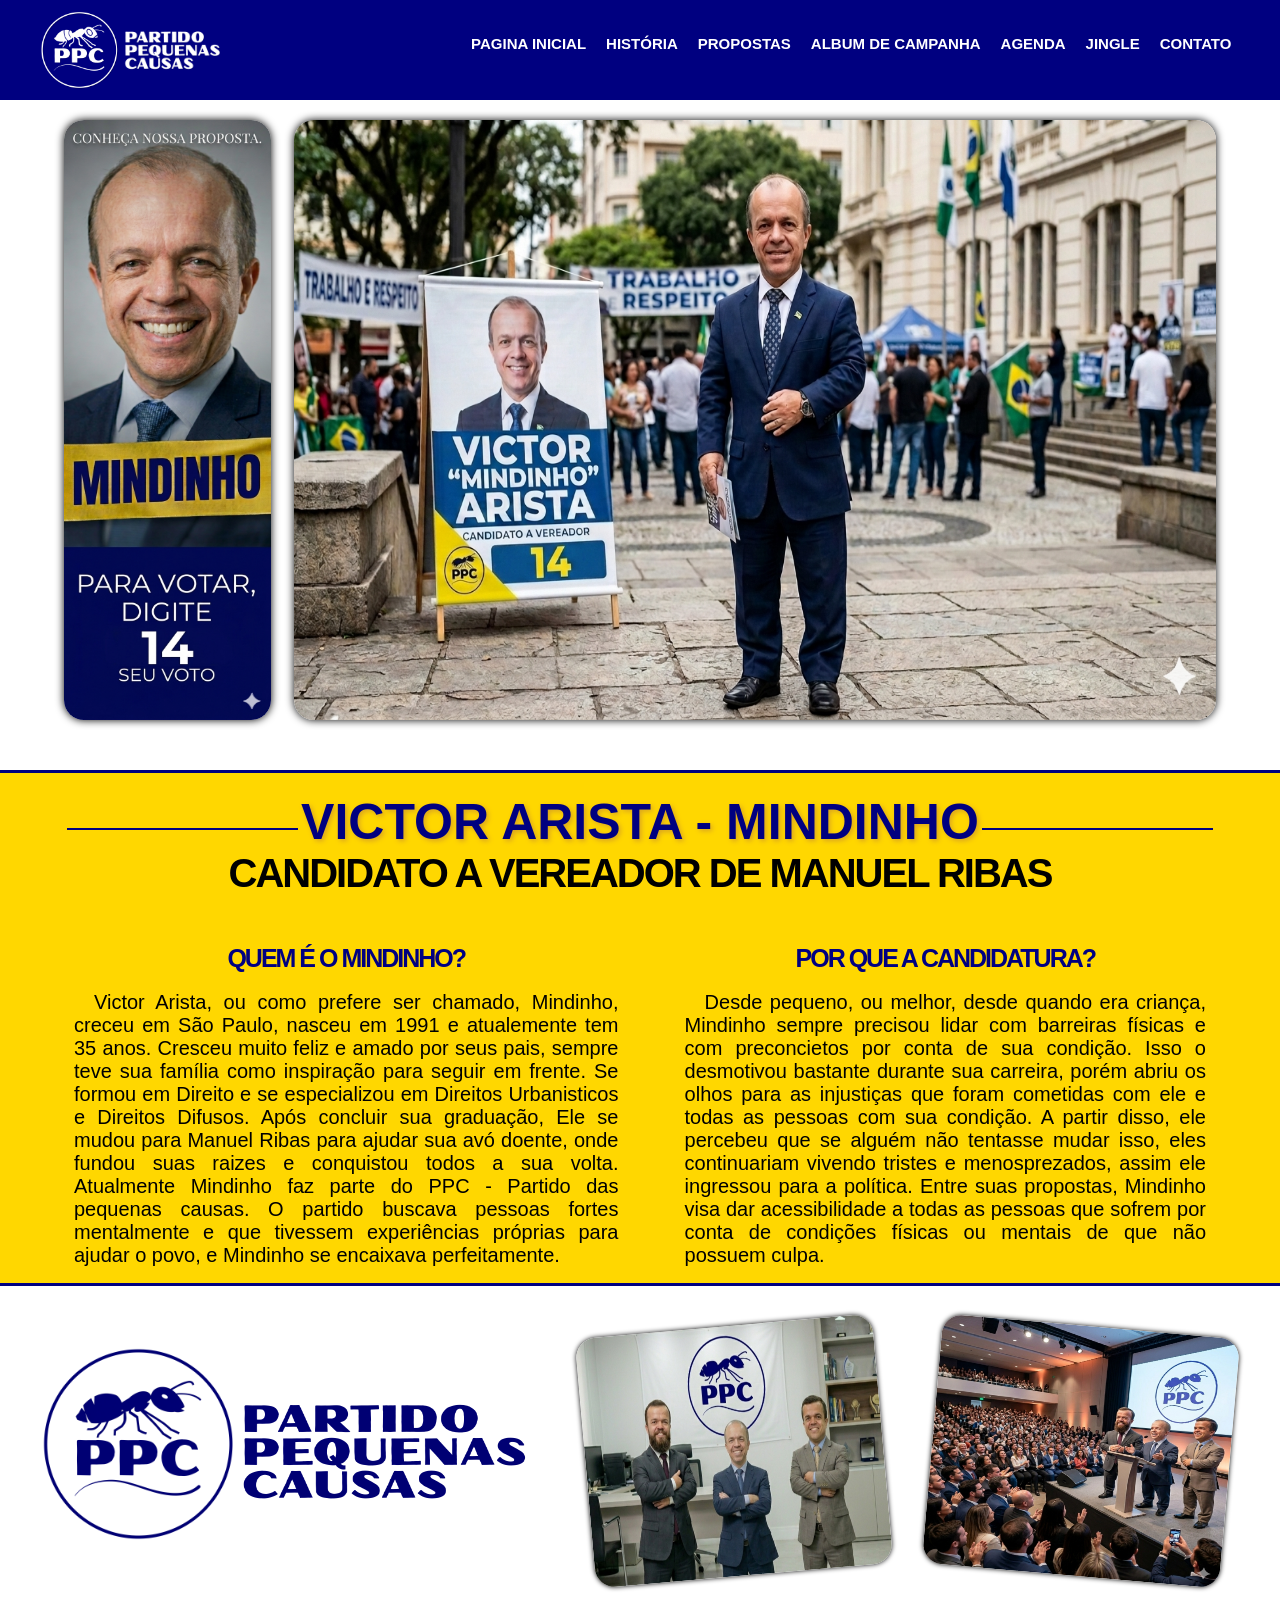
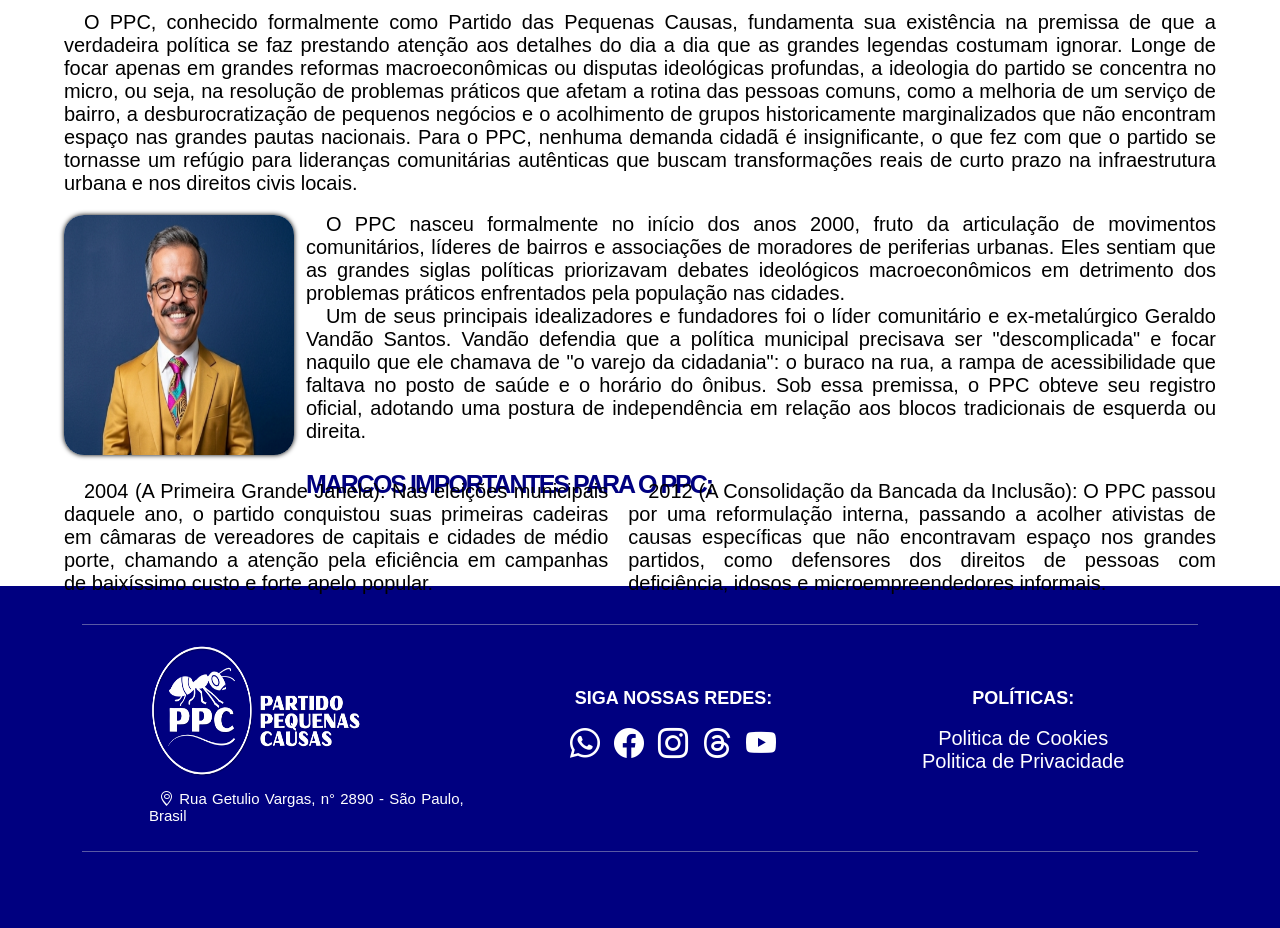
==== commit ec29c09d: "Atualizção de height The HTML structure and content for the homepage of Victor Arista have been adde" ====
--- a/index.html
+++ b/index.html
@@ -57,7 +57,7 @@
 
         .apresentacao {
             width: 90%;
-            height: 70vh;
+            height: 510px;
             margin-left: 5%;
         }
 
@@ -130,7 +130,7 @@
         }
 
         .partido {
-            margin-top: 4vh;
+            margin-top: 20px;
             width: 100%;
             min-height: 880px;
 
@@ -148,26 +148,26 @@
             display: flex;
             justify-content: space-between;
             width: 40%;
-            margin-top: 3vh;
+            margin-top: 20px;
 
         }
 
         .partido .cima .logoPartido .imgSiglaPPC {
             width: 60%;
-            height: 30vh;
+            height: 250px;
 
         }
 
         .partido .cima .logoPartido .imgIconPPC {
             margin-top: 2vh;
             width: 40%;
-            height: 25vh;
+            height: 200px;
         }
 
         .partido .cima .amigosPartido {
-            margin-top: 2vh;
+            margin-top: 20px;
             width: 60%;
-            height: 30vh;
+            height: 250px;
 
             display: flex;
             justify-content: space-evenly;
@@ -192,7 +192,7 @@
         }
 
         .meio {
-            margin-top: 1vh;
+            margin-top: 35px;
             height: 480px;
 
             width: 90%;
@@ -215,7 +215,7 @@
         .meio .vandao img {
             width: 20%;
             height: 240px;
-            margin-top: 2vh;
+            margin-top: 20px;
             border-radius: 20px;
             box-shadow: 0px 0px 5px black;
         }
@@ -268,8 +268,8 @@
 <body>
     <header>
         <div class="imagensPartido">
-            <img class="imgPartido1" src="/Imagens/iconPPCbranco.png" alt="iconePPC">
-            <img src="/Imagens/PPCsiglaBranca.png" alt="">
+            <img class="imgPartido1" src="Imagens/iconPPCbranco.png" alt="iconePPC">
+            <img src="Imagens/PPCsiglaBranca.png" alt="">
         </div>
 
         <div class="menu">
@@ -451,8 +451,8 @@
             <div class="localizacao">
 
                 <div class="imagensPartido">
-                    <img class="imgPartido1" src="/Imagens/iconPPCbranco.png" alt="iconePPC">
-                    <img src="/Imagens/PPCsiglaBranca.png" alt="">
+                    <img class="imgPartido1" src="Imagens/iconPPCbranco.png" alt="iconePPC">
+                    <img src="Imagens/PPCsiglaBranca.png" alt="">
                 </div>
 
                 <p class="fonteTexto"><i class="bi bi-geo-alt"></i> Rua Getulio Vargas, n° 2890 - São Paulo, Brasil</p>
